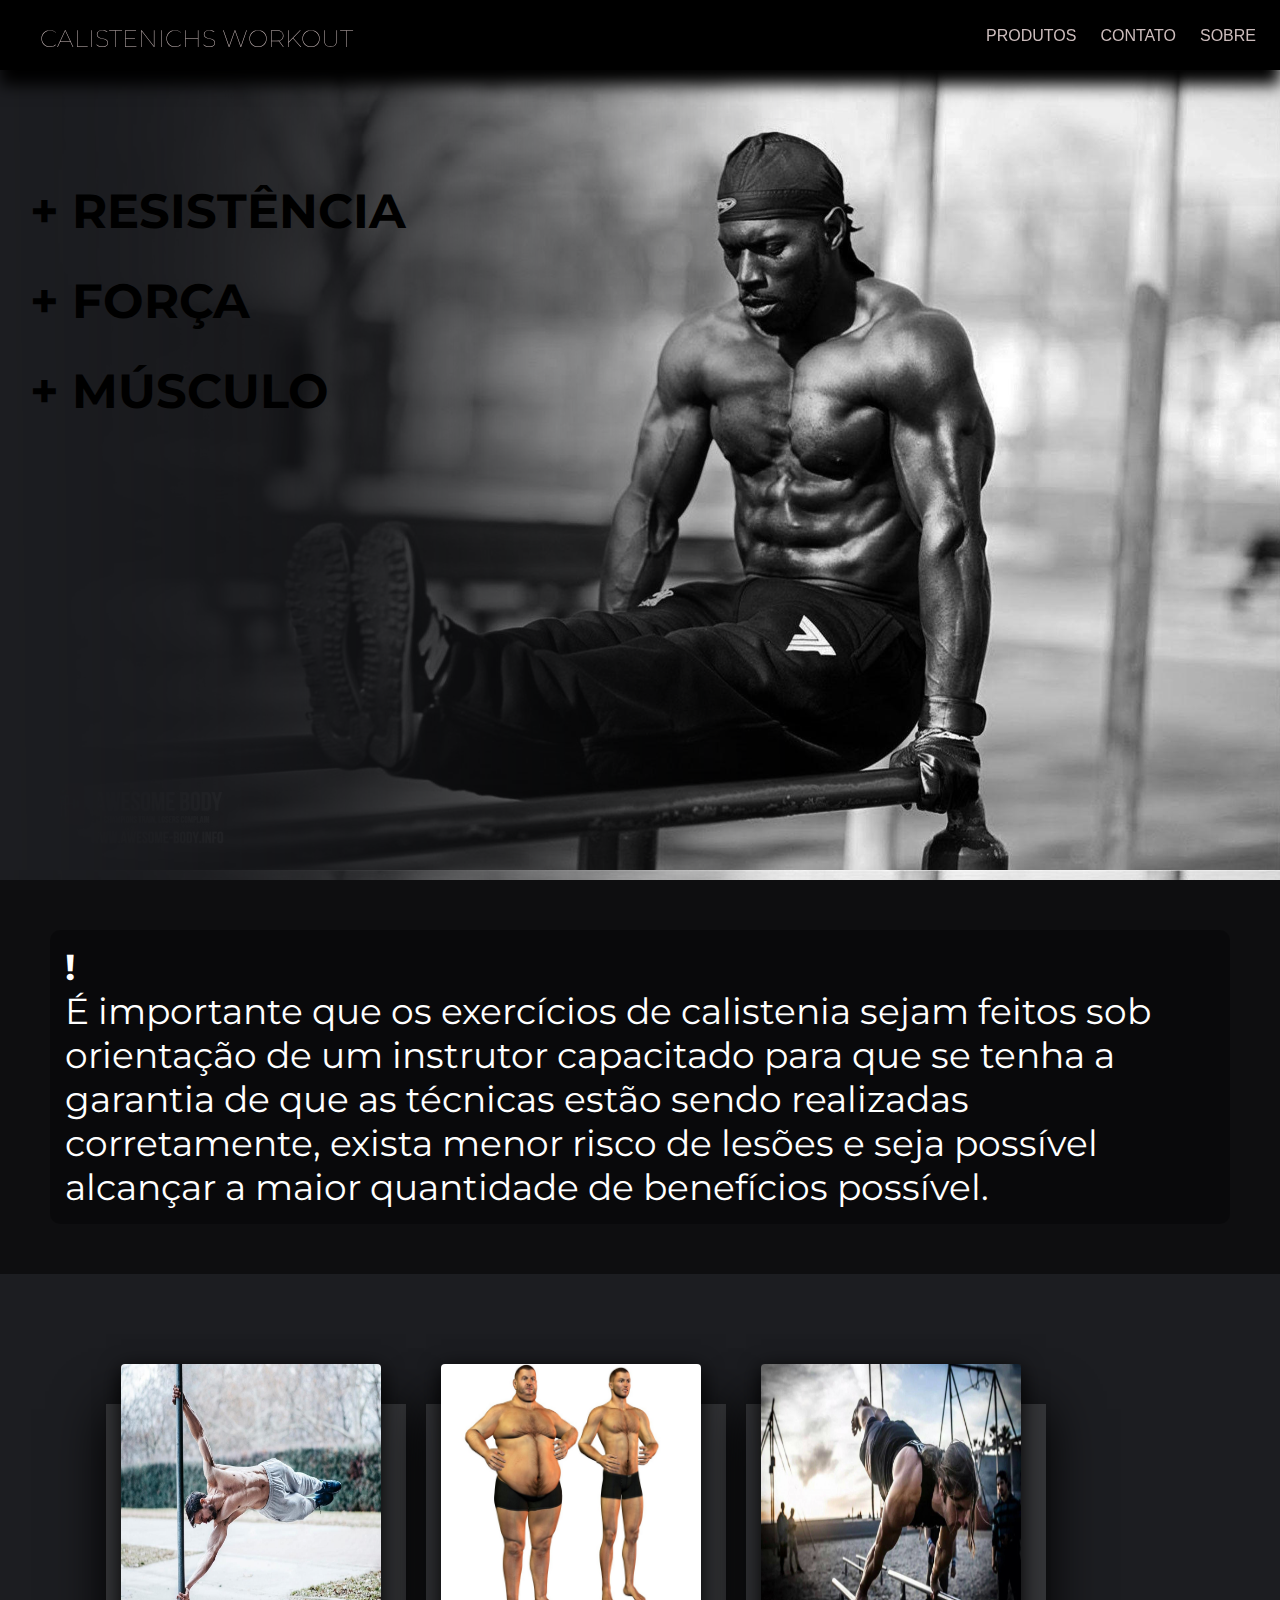
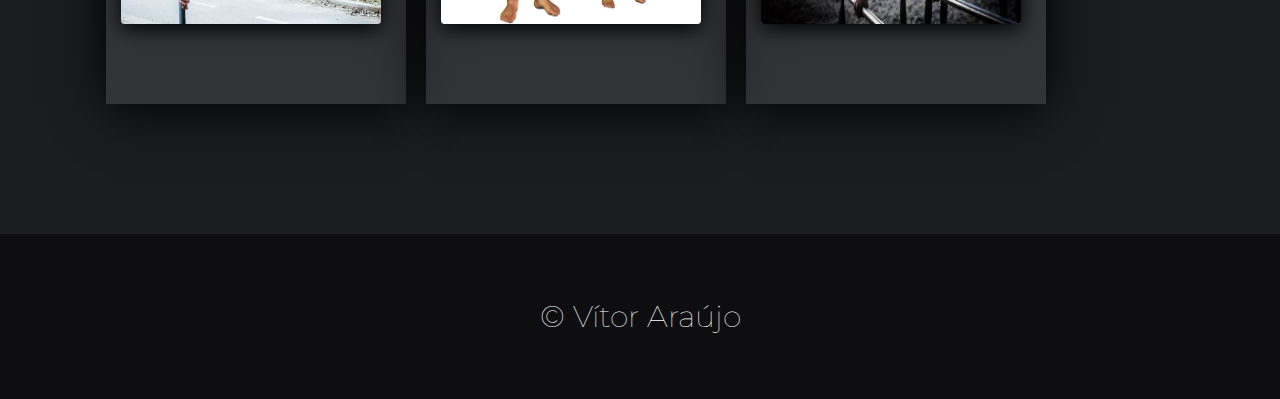
==== index.html @ 1f135872 "First commit" ====
<!DOCTYPE html>
<html lang="pt-bt">

<head>
    <meta charset="UTF-8">
    <meta http-equiv="X-UA-Compatible" content="IE=edge">
    <meta name="viewport" content="width=device-width, initial-scale=1.0">
    <link rel="preconnect" href="https://fonts.gstatic.com">
    <link href="https://fonts.googleapis.com/css2?family=Montserrat:wght@100;700&display=swap" rel="stylesheet">
    <title>Calistenichs - Workout</title>
    <link rel="stylesheet" href="style.css">
</head>

<body>
    <header id="header">
        <div id="logo">
            <h1><a href="/">Calistenichs Workout</a></h1>
        </div>
        <div id="logo2">
            <h1><a href="/">CW</a></h1>
        </div>
        <button id="btnToggle"><img src="./assets/menu.svg" alt="menu"></button>
        <nav id="nav">
            <ul id="menu">
                <li><a href="#">Produtos</a></li>
                <li><a href="#">Contato</a></li>
                <li><a href="#">Sobre</a></li>
            </ul>
        </nav>
    </header>
    <main>
        <section id="introduction">
            <div id="introduction-slogan">
                <h1>
                    <div class="rotate">+</div>Resistência
                </h1>
                <h1>
                    <div class="rotate">+</div>Força
                </h1>
                <h1>
                    <div class="rotate">+</div>Músculo
                </h1>
            </div>

        </section>
        <section class="container1">
            <div id="text">
                <div id="exclamation">!</div>
                <p>É importante que os exercícios de calistenia sejam feitos sob orientação de um instrutor capacitado
                    para que se tenha a garantia de que as técnicas estão sendo realizadas corretamente, exista menor
                    risco de lesões e seja possível alcançar a maior quantidade de benefícios possível.</p>
            </div>
        </section>
        <section class="container">
            <div class="card">
                <a href="">
                    <div class="imgBx">
                    <img src="./img/card1.jpg" alt="O QUE É CALISTENIA" >
                </div>
                <div class="content">
                    <h2>O QUE É CALISTENIA</h2>
                </div>
            </a>
                
            </div>
            <div class="card">
                <a href=""><div class="imgBx">
                    <img src="./img/card2.jpg" alt="INDICE DE MASSA CORPORAL" >
                </div>
                <div class="content">
                    <h2>CALCULE SEU INDICE DE MASSA CORPORAL</h2>
                </div></a>
                
            </div>
            <div class="card">
                <a href=""><div class="imgBx">
                    <img src="./img/card3.jpg" alt="ROTINAS DE TREINO" >
                </div>
                <div class="content">
                    <h2>ROTINAS DE TREINO</h2>
                </div></a>
                
            </div>
        </section>
    </main>
    <footer>
        <h2>© Vítor Araújo</h2>
    </footer>
    <script src="./script.js"></script>
</body>

</html>
---- style.css ----
* {
    padding: 0;
    margin: 0;
    box-sizing: border-box;
    font-family: 'Montserrat', sans-serif;
}

:root {
    --raisin-black: #1c1d21;
    --red-grape: #a76565;
    --red-luster: #f3b0b0;
    --red-shadows: #CCBCBC;
    --light-black: #0c0c0c;
    --red-wine: #ac1a1a;
}

body {
    background-color: var(--raisin-black);
}

/* ----- HEADER ----- */
#header {
    display: flex;
    box-sizing: border-box;
    align-items: center;
    justify-content: space-between;
    background-color: #000;
    height: 70px;
    position: -webkit-stick;
    /* safari */
    position: sticky;
    top: 0;
    box-shadow: 0px 15px 15px #000000;
    z-index: 1000;
}

#logo {
    display: flex;
    margin-left: 40px;
}

#logo a {
    color: var(--red-shadows);
    text-decoration: none;
    list-style: none;
    font-weight: 100;
    font-family: 'Montserrat', sans-serif;
    text-transform: uppercase;
    font-size: 1.5rem;
}


#logo2{
    display: none;
    margin-left: 40px;
}

#logo2 a{
    font-family: 'Montserrat', sans-serif;
    font-weight: bolder;
    text-transform: uppercase;
    font-size: 1.5rem;
    color: var(--red-luster);
    text-decoration: none;
    list-style: none;
}

#logo2 h1 a:hover{
    color: var(--red-wine);
    transition: .4s;
}





#menu {
    box-sizing: border-box;
    display: flex;
    list-style: none;
    gap: 0.5rem;
    height: 70px;
    padding: 1rem;
    
}

ul li {
    margin-top: 10px;
}



ul li a {
    border-radius: 3px;
    padding: 0.5rem;

}

ul li a:hover {
    background-color: rgba(0, 0, 0, 0.5);
    color: var(--red-wine);
    transition: 0.4s;
}



ul li a {
    text-decoration: none;
    text-transform: uppercase;
    font-family: sans-serif;
    color: var(--red-shadows)
}

#btnToggle {
    display: none;
    background-color: rgba(0, 0, 0, 0);
    border: none;
    
}

#introduction-slogan {
    background-image: url(./img/banner.png);
    background-size: 100vw;
    overflow: hidden;
    padding: 6rem 4rem;
    height: 90vh;
}

#introduction-slogan h1{
    text-transform: uppercase;
    padding: 1rem 0.5rem;
    font-weight: 700;
    font-size: 3rem;
}

#introduction-slogan h1 div{
     position: absolute;
     left: 30px;
    transition: transform .5s ease-in-out;
    z-index: 0;  
}

#introduction-slogan h1:hover .rotate{
    transform: rotate(180deg) scale(2);
    color: var(--red-wine);
    transition: .5s;
    z-index: 0;
}

.container1{
    background-color: rgba(0, 0, 0, 0.5);
    padding: 30px 20px;
}

#text{
    display: inline-block;
    font-size: 36px;
    font-weight: 400;
    color: white;
    background-color: rgba(0, 0, 0, 0.3);
    margin: 20px 30px;
    border-radius: 10px;
    padding: 15px;

}


#exclamation{
    font-weight: bolder;
    display: inline-block;
    transition: .5s ease-in-out
}

#text:hover #exclamation{
    color: var(--red-wine);
    transition: 0.5s ease-in-out;
}

.container{
    display: flex;
    width: 90vw;
    justify-content: center;
    align-items: center;
    flex-wrap: wrap;
    padding: 30px;

}

.container .card{
    font-weight: bolder;
    position: relative;
    max-width: 300px;
    height: 300px;
    background: rgba(255, 255, 255, 0.1);
    margin: 100px 10px;
    padding: 20px 15px;
    display: flex;
    flex-direction: column;
    box-shadow: 0 5px 50px rgba(0, 0, 0, 1);
    transition: 0.3s ease-in-out;

}

.container .card:hover{
    height: 215px;
}

.container .card .content{
    position: relative;
    margin-top: -140px;
    padding: 10px 15px;
    color: #111;
    visibility: hidden;
    opacity: 0;
    transition: 0.3s ease-in-out;
}

.container .card:hover .content{
    visibility: visible;
    opacity: 1;
    margin-top: -60px;
    transition-delay: 0.3s;
    color: var(--red-shadows);
}

.container .card a{
    color: var(--red-shadows);
    text-decoration: none;
}


.container .card .imgBx{
    position: relative;
    width: 260px;
    height: 260px;
    top: -60px;
    box-shadow: 0 5px 20px black;
    z-index: 1;
    
}

.container .card .imgBx img{
    max-width: 100%;
    border-radius: 4px;
    width: 260px;
    height: 260px;
    overflow: hidden;
}

footer{
    background-color: rgba(0, 0, 0, 0.5);
    padding: 4rem;
    text-align: center;
}

footer h2{
    font-size: 30px;
    font-weight: 100;
    color: white;

}

/* ----- responsive -----*/

@media (max-width: 900px){
    #logo{
        display: none;
    }
    #logo2{
        display: flex;
    }
}

@media (max-width: 600px) {
    #btnToggle {
        position: absolute;
        display: flex;
        right: 10px;
    }

    #menu {
        display: block;
        text-align: center;
        position: absolute;
        transition: .6s;
        width: 100%;
        top: 70px;
        padding: 0;
        left: 0;
        background: var(--light-black);
        z-index: 1000;
        height: 0;
        visibility: hidden;
        overflow-y: hidden;
    }

    #nav.active #menu{
        height: calc(100vh - 70px);
        visibility: visible;
    }

    #menu li {
        padding: 2rem;
        margin: 20px;
        font-size: 1.5rem;
        border-bottom: 2px solid rgba(255, 255, 255, .3);
    }

    #menu a {
        padding: 2rem;
        
    }

    #menu li:hover {
        background-color: rgba(0, 0, 0, 0.5);
    }

    #menu li a:hover{
        background-color: rgba(0, 0, 0, 0);
    }


}
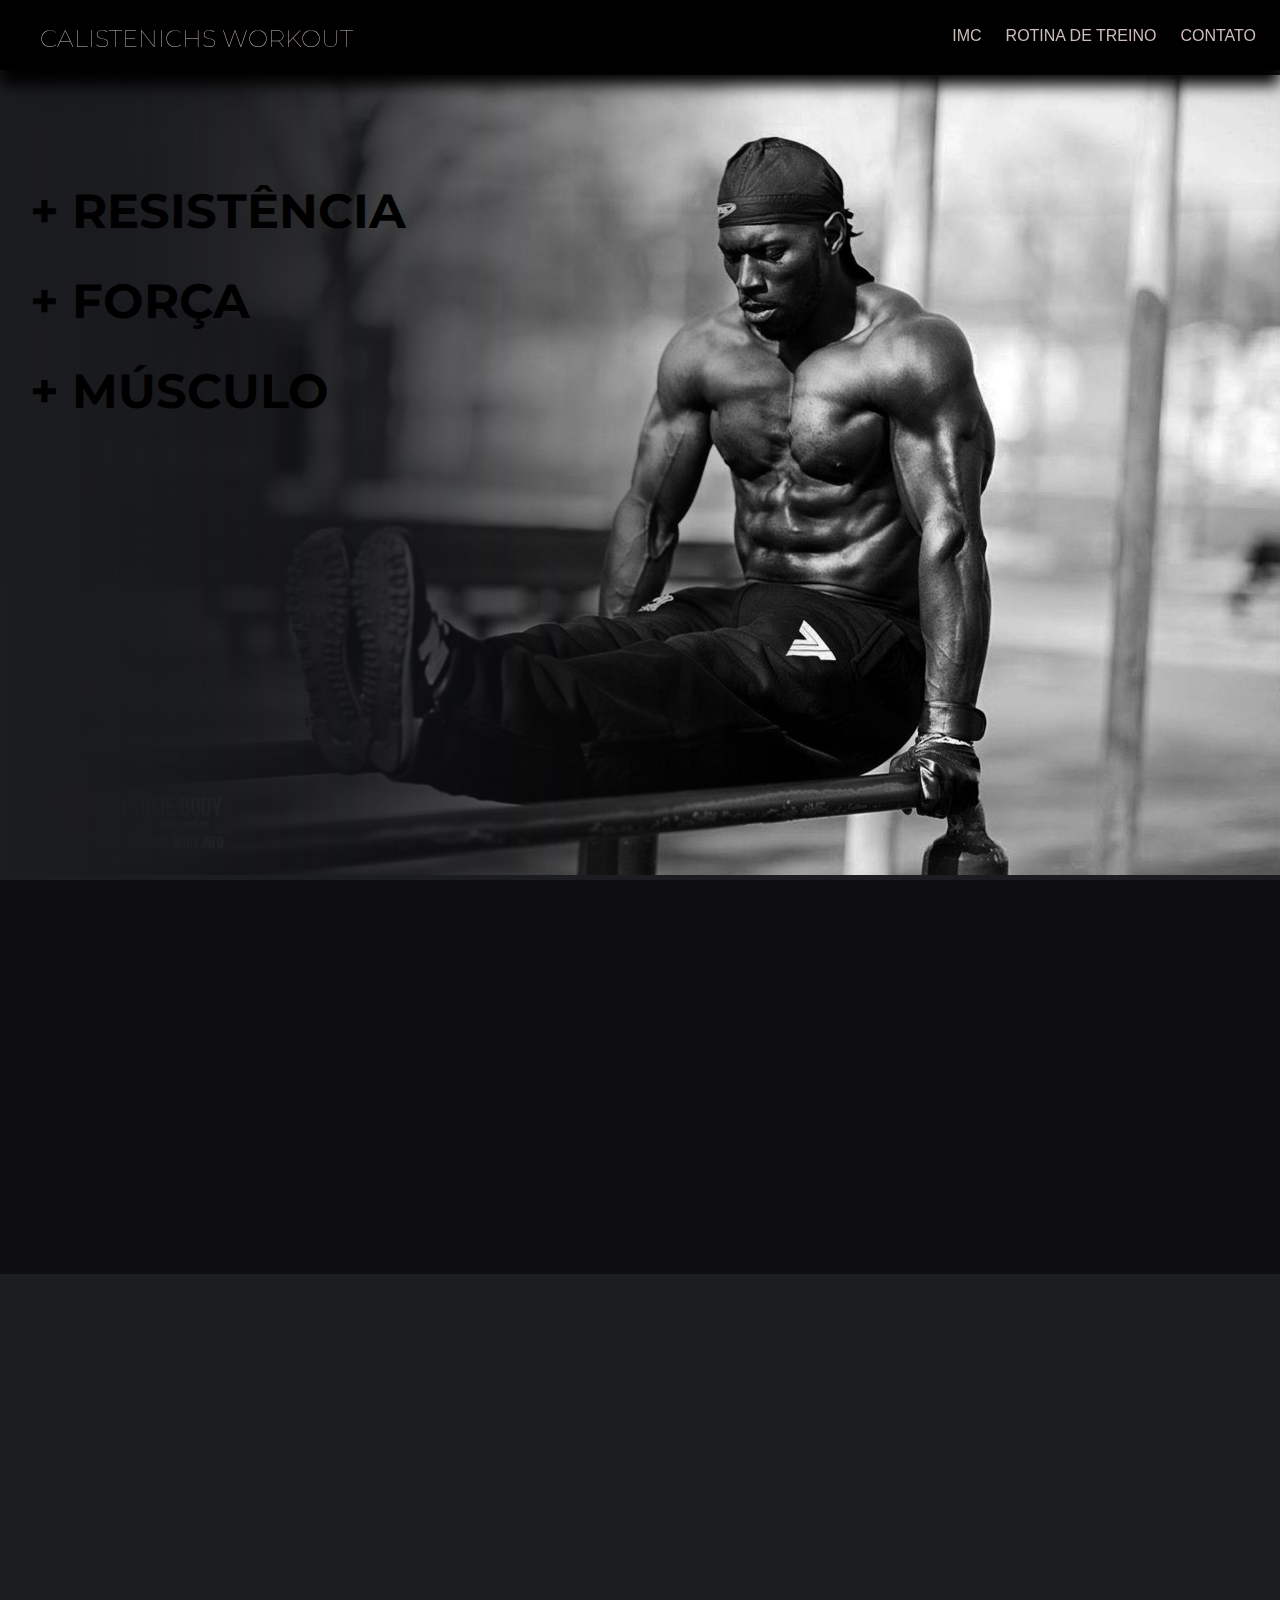
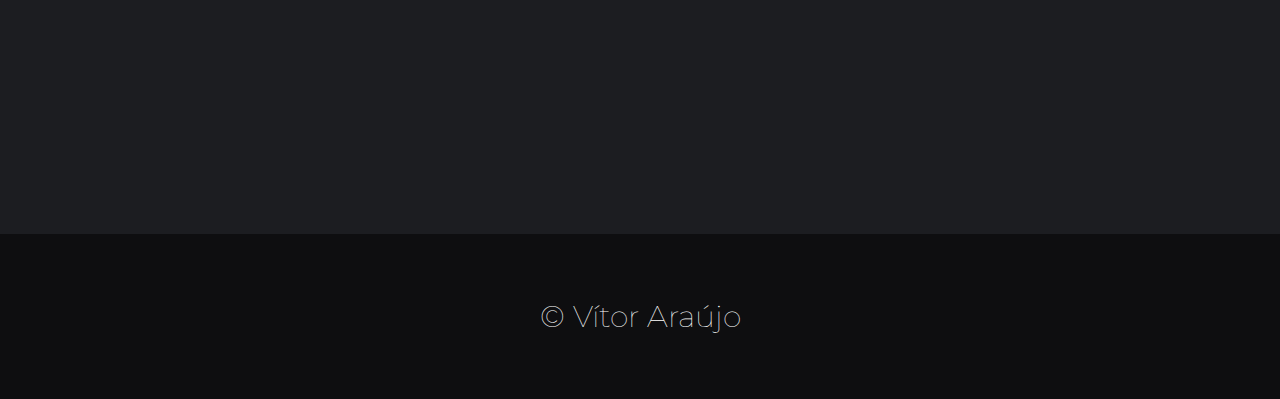
==== commit e3e51bf1: "Update 0.1" ====
--- a/index.html
+++ b/index.html
@@ -9,6 +9,7 @@
     <link href="https://fonts.googleapis.com/css2?family=Montserrat:wght@100;700&display=swap" rel="stylesheet">
     <title>Calistenichs - Workout</title>
     <link rel="stylesheet" href="style.css">
+    <link rel="shortcut icon" href="/assets/svg/muscle.ico">
 </head>
 
 <body>
@@ -19,18 +20,18 @@
         <div id="logo2">
             <h1><a href="/">CW</a></h1>
         </div>
-        <button id="btnToggle"><img src="./assets/menu.svg" alt="menu"></button>
+        <button id="btnToggle"><img src="./assets/svg/menu.svg" alt="menu"></button>
         <nav id="nav">
             <ul id="menu">
-                <li><a href="#">Produtos</a></li>
-                <li><a href="#">Contato</a></li>
-                <li><a href="#">Sobre</a></li>
+                <li><a href="./pages/imc.html">IMC</a></li>
+                <li><a href="./pages/routines.html">Rotina de treino</a></li>
+                <li><a href="./pages/contato.html">Contato</a></li>
             </ul>
         </nav>
     </header>
     <main>
         <section id="introduction">
-            <div id="introduction-slogan">
+            <div id="introduction-slogan" >
                 <h1>
                     <div class="rotate">+</div>Resistência
                 </h1>
@@ -43,17 +44,17 @@
             </div>
 
         </section>
-        <section class="container1">
-            <div id="text">
-                <div id="exclamation">!</div>
+        <section class="container1" >
+            <div id="text" data-anime="left">
+                <div id="exclamation" >!</div>
                 <p>É importante que os exercícios de calistenia sejam feitos sob orientação de um instrutor capacitado
                     para que se tenha a garantia de que as técnicas estão sendo realizadas corretamente, exista menor
                     risco de lesões e seja possível alcançar a maior quantidade de benefícios possível.</p>
             </div>
         </section>
         <section class="container">
-            <div class="card">
-                <a href="">
+            <div class="card"  data-anime="left">
+                <a href="./pages/calistenia.html">
                     <div class="imgBx">
                     <img src="./img/card1.jpg" alt="O QUE É CALISTENIA" >
                 </div>
@@ -63,8 +64,8 @@
             </a>
                 
             </div>
-            <div class="card">
-                <a href=""><div class="imgBx">
+            <div class="card" data-anime>
+                <a href="./pages/imc.html"><div class="imgBx">
                     <img src="./img/card2.jpg" alt="INDICE DE MASSA CORPORAL" >
                 </div>
                 <div class="content">
@@ -72,8 +73,8 @@
                 </div></a>
                 
             </div>
-            <div class="card">
-                <a href=""><div class="imgBx">
+            <div class="card" data-anime="right">
+                <a href="./pages/routines.html"><div class="imgBx">
                     <img src="./img/card3.jpg" alt="ROTINAS DE TREINO" >
                 </div>
                 <div class="content">
@@ -86,7 +87,7 @@
     <footer>
         <h2>© Vítor Araújo</h2>
     </footer>
-    <script src="./script.js"></script>
+    <script src="./assets/script/script.js"></script>
 </body>
 
 </html>--- a/style.css
+++ b/style.css
@@ -12,6 +12,7 @@
     --red-shadows: #CCBCBC;
     --light-black: #0c0c0c;
     --red-wine: #ac1a1a;
+    --link-blue: #00eaff;
 }
 
 body {
@@ -32,6 +33,8 @@
     top: 0;
     box-shadow: 0px 15px 15px #000000;
     z-index: 1000;
+    animation-name: bounce-fade-top;
+    animation-duration: 1.5s;
 }
 
 #logo {
@@ -50,12 +53,12 @@
 }
 
 
-#logo2{
+#logo2 {
     display: none;
     margin-left: 40px;
 }
 
-#logo2 a{
+#logo2 a {
     font-family: 'Montserrat', sans-serif;
     font-weight: bolder;
     text-transform: uppercase;
@@ -65,7 +68,7 @@
     list-style: none;
 }
 
-#logo2 h1 a:hover{
+#logo2 h1 a:hover {
     color: var(--red-wine);
     transition: .4s;
 }
@@ -81,7 +84,7 @@
     gap: 0.5rem;
     height: 70px;
     padding: 1rem;
-    
+
 }
 
 ul li {
@@ -115,44 +118,55 @@
     display: none;
     background-color: rgba(0, 0, 0, 0);
     border: none;
-    
-}
+
+}
+
+/*----- Content ----- */
 
 #introduction-slogan {
     background-image: url(./img/banner.png);
     background-size: 100vw;
-    overflow: hidden;
+    background-repeat: no-repeat;
+    background-position: center;
     padding: 6rem 4rem;
     height: 90vh;
-}
-
-#introduction-slogan h1{
+    animation-name: bounce-fade-right;
+    animation-duration: 1.5s;
+}
+
+#introduction-slogan h1 {
     text-transform: uppercase;
     padding: 1rem 0.5rem;
     font-weight: 700;
     font-size: 3rem;
-}
-
-#introduction-slogan h1 div{
-     position: absolute;
-     left: 30px;
+    animation-name: fade;
+    animation-duration: 1.5s;
+}
+
+#introduction-slogan h1 div {
+    position: absolute;
+    left: 30px;
     transition: transform .5s ease-in-out;
-    z-index: 0;  
-}
-
-#introduction-slogan h1:hover .rotate{
+    z-index: 0;
+}
+
+#introduction-slogan h1:hover{
+    cursor: default;
+}
+
+#introduction-slogan h1:hover .rotate {
     transform: rotate(180deg) scale(2);
     color: var(--red-wine);
     transition: .5s;
     z-index: 0;
 }
 
-.container1{
+.container1 {
     background-color: rgba(0, 0, 0, 0.5);
     padding: 30px 20px;
 }
 
-#text{
+#text {
     display: inline-block;
     font-size: 36px;
     font-weight: 400;
@@ -165,28 +179,30 @@
 }
 
 
-#exclamation{
+#exclamation {
     font-weight: bolder;
     display: inline-block;
     transition: .5s ease-in-out
 }
 
-#text:hover #exclamation{
+#text:hover #exclamation {
     color: var(--red-wine);
     transition: 0.5s ease-in-out;
 }
 
-.container{
-    display: flex;
-    width: 90vw;
+.container {
+    display: flex;
+    width: 98vw;
     justify-content: center;
     align-items: center;
     flex-wrap: wrap;
     padding: 30px;
-
-}
-
-.container .card{
+    animation-name: bounce-fade-top;
+    animation-duration: 1.5s;
+
+}
+
+.container .card {
     font-weight: bolder;
     position: relative;
     max-width: 300px;
@@ -201,11 +217,11 @@
 
 }
 
-.container .card:hover{
+.container .card:hover {
     height: 215px;
 }
 
-.container .card .content{
+.container .card .content {
     position: relative;
     margin-top: -140px;
     padding: 10px 15px;
@@ -215,7 +231,7 @@
     transition: 0.3s ease-in-out;
 }
 
-.container .card:hover .content{
+.container .card:hover .content {
     visibility: visible;
     opacity: 1;
     margin-top: -60px;
@@ -223,23 +239,27 @@
     color: var(--red-shadows);
 }
 
-.container .card a{
+.container .card a {
     color: var(--red-shadows);
     text-decoration: none;
 }
 
-
-.container .card .imgBx{
+.container .card h2 {
+    text-shadow: 0 10px 10px black;
+}
+
+
+.container .card .imgBx {
     position: relative;
     width: 260px;
     height: 260px;
     top: -60px;
     box-shadow: 0 5px 20px black;
     z-index: 1;
-    
-}
-
-.container .card .imgBx img{
+
+}
+
+.container .card .imgBx img {
     max-width: 100%;
     border-radius: 4px;
     width: 260px;
@@ -247,26 +267,327 @@
     overflow: hidden;
 }
 
-footer{
+footer {
     background-color: rgba(0, 0, 0, 0.5);
     padding: 4rem;
     text-align: center;
-}
-
-footer h2{
+   
+}
+
+footer h2 {
     font-size: 30px;
     font-weight: 100;
     color: white;
 
 }
 
+[data-anime] {
+    opacity: 0;
+    transition: .5s;
+}
+
+
+[data-anime="left"] {
+    transform: translate3d(-100px, 0, 0)
+}
+
+[data-anime="right"] {
+    transform: translate3d(100px, 0, 0)
+}
+
+[data-anime].animate {
+    opacity: 1;
+    transform: translate3d(0px, 0px, 0px)
+}
+
+#container2 {
+    width: 98vw;
+    height: 89vh;
+    display: flex;
+    flex-direction: row;
+    justify-content: center;
+    align-items: center ;background-color: rgba(0, 0, 0, 0.3);
+    animation-name: bounce-fade-top;
+    animation-duration: 1.5s;
+}
+
+#formulario{
+    background-color: rgba(0, 0, 0, 0.3);
+    padding: 30px;
+    border-radius: 5px;
+    box-shadow: 0px 20px 30px black;
+}
+
+#formulario h1{
+    font-weight: 100;
+    color: var(--red-shadows);
+    font-size: 15px;
+    
+}
+
+input{
+    margin-bottom: 15px;border-style: none;
+    border-radius: 5px;
+    padding: 5px 10px;
+    background-color: rgba(255, 255, 255, 0.2);
+    color: #fff;
+}
+
+
+input::-webkit-input-placeholder{
+    color: #c2c2c2;
+    text-transform: uppercase;
+    font-weight: 100;
+}
+
+
+
+#msg{
+    display: block;
+    border-style: none;
+    border-radius: 5px;
+    font-weight:bolder;
+    background-color: rgba(255, 255, 255, 0.4);
+    color: black;
+}
+
+#submit{
+    margin-top: 20px;
+    background-color: rgba(0, 0, 0, 0.4);
+    padding: 10px 15px;
+    border-style: none;
+    
+}
+
+#submit:hover{
+    background-color: rgba(0, 0, 0, 0.8);
+    color: var(--red-wine);
+    cursor: pointer;
+    transition: .3s;
+}
+
+#imcCalc{
+    background-color: rgba(0, 0, 0, 0.5);
+    height: 70vh;
+    width: 40vw;
+    border-radius: 5px;
+    display: flex;justify-content: space-between;
+    flex-direction: column;
+    align-items: left;
+    box-shadow: 0 15px 30px black;
+}
+
+#imcCalc > .title{
+    
+    text-align: center;
+    color: var(--red-luster);
+    font-size: 1.1rem;
+    text-transform: uppercase;
+    border-bottom:  solid 1px var(--red-grape);
+    padding: 20px 30px;
+}
+
+#imcCalc label{
+    color: var(--red-shadows);
+    text-transform: uppercase;
+    padding: 10px 20px;
+    text-align: left;
+}
+
+#imcCalc .input{
+    display: flex;
+    justify-content: space-between;
+    align-items: center;
+    margin-right: 10px;
+}
+
+#imcCalc input{
+    color: var(--red-shadows);
+    padding: 6px 30px;
+    text-align: right;
+    font-weight: bolder;
+    
+}
+
+#imcCalc button{
+    position: relative;
+    display: block;
+    background-color: rgba(0, 0, 0, 0.3);
+    color: var(--red-shadows);
+    border-style: none;
+    padding: 10px 30px;
+    text-align: center;
+    width: 100%;
+}
+
+#imcCalc button:hover{
+    cursor: pointer;
+    background-color: rgba(0, 0, 0, 0.6);
+    color: var(--red-wine);
+    transition: .4s
+}
+
+#result{
+    height: 20vh;
+    width: 100%;
+    background-color: var(--light-black);
+    color: var(--red-wine);
+    font-size: 16px;
+    font-weight: bolder;
+}
+
+
+
+#about{
+    margin: 80px 50px;
+    opacity: 1;
+    transition: 1s;
+    animation-name: fade;
+    animation-duration: 1s;
+}
+
+#about > .title{
+    font-size: 20px;
+    color: var(--red-grape);
+}
+
+#about > .title a{
+    color: var(--link-blue);
+    font-style: italic;
+}
+#about > .content{
+    color: var(--red-shadows);
+    text-align: justify;
+}
+
+#about > .content h3{
+    padding: 30px 0px;
+}
+
+#about > .content p{
+    padding: 20px 5px;
+    font-size: 20px;
+}
+
+#about > .content ul{
+    margin-left: 40px;
+}
+
+#routineContainer{
+    margin-top: -60px;
+    display: flex;
+    justify-content: center;
+    align-items: center;
+    flex-wrap: wrap;
+    padding: 20px;
+    width: 98vw;
+    height: 89vh;
+    animation-name: fade;
+    animation-duration: 1.5s;
+}
+
+.rCard{
+    padding: 0px 50px;
+   
+}
+
+#routineContainer .imgCd{
+    max-width: 300px;
+    height: 150px;
+    background-color: rgba(0, 0, 0, 0.5);
+    transition: .5s ease-in-out;
+   
+}
+
+#routineContainer .imgCd:hover {
+    height: 300px;
+}
+
+#routineContainer .rCard .nivel h2{
+    text-transform: uppercase;
+    z-index: -1;
+    margin-top: -50px;
+    color: white;
+    opacity: 0;
+    transition: .4s ease-in-out;
+}
+
+#routineContainer .imgCd:hover~.nivel h2{
+    opacity: 1;
+    transition-delay: .2s;
+}
+
+
+#routineContainer .imgCd img{
+    width: 350px;
+    height: 230px;
+    box-shadow: 0px 20px 15px black
+}
+
+@keyframes bounce-fade-top{
+    0% {transform: translateY(-50px);}
+    100% {transform: translateY(0px);}
+    0% {opacity: 0;}
+    100% {opacity: 1;}
+}
+
+@keyframes bounce-fade-bottom{
+    0% {transform: translateY(50px);}
+    100% {transform: translateY(0px);}
+    0% {opacity: 0;}
+    100% {opacity: 1;}
+}
+@keyframes bounce-fade-left{
+    0% {transform: translateX(-100px);}
+    100% {transform: translateY(0px);}
+    0% {opacity: 0;}
+    100% {opacity: 1;}
+}
+@keyframes bounce-fade-right{
+    0% {transform: translateX(100px);}
+    100% {transform: translateY(0px);}
+    0% {opacity: 0;}
+    100% {opacity: 1;}
+}
+
+@keyframes fade{
+    0% {opacity: 0;}
+    50% {opacity: 0;}
+    100% {opacity: 1;}
+}
+
 /* ----- responsive -----*/
 
-@media (max-width: 900px){
-    #logo{
+@media (max-width: 1090px) {
+    #introduction-slogan {
+        background-image: url(./img/banner.png);
+        background-size: 100rem;
+        background-repeat: no-repeat;
+        padding: 6rem 4rem;
+        height: 90vh;
+    }
+
+    #imcCalc{
+        height: 80vh;
+        width: 80vw;
+    }
+
+    #routineContainer .imgCd img{
+        width: 250px;
+        height: 130px;
+    }
+
+    #routineContainer{
+        margin-top: 30px;
+    }
+}
+
+@media (max-width: 900px) {
+    #logo {
         display: none;
     }
-    #logo2{
+
+    #logo2 {
         display: flex;
     }
 }
@@ -294,7 +615,7 @@
         overflow-y: hidden;
     }
 
-    #nav.active #menu{
+    #nav.active #menu {
         height: calc(100vh - 70px);
         visibility: visible;
     }
@@ -308,16 +629,14 @@
 
     #menu a {
         padding: 2rem;
-        
+
     }
 
     #menu li:hover {
         background-color: rgba(0, 0, 0, 0.5);
     }
 
-    #menu li a:hover{
+    #menu li a:hover {
         background-color: rgba(0, 0, 0, 0);
     }
-
-
 }